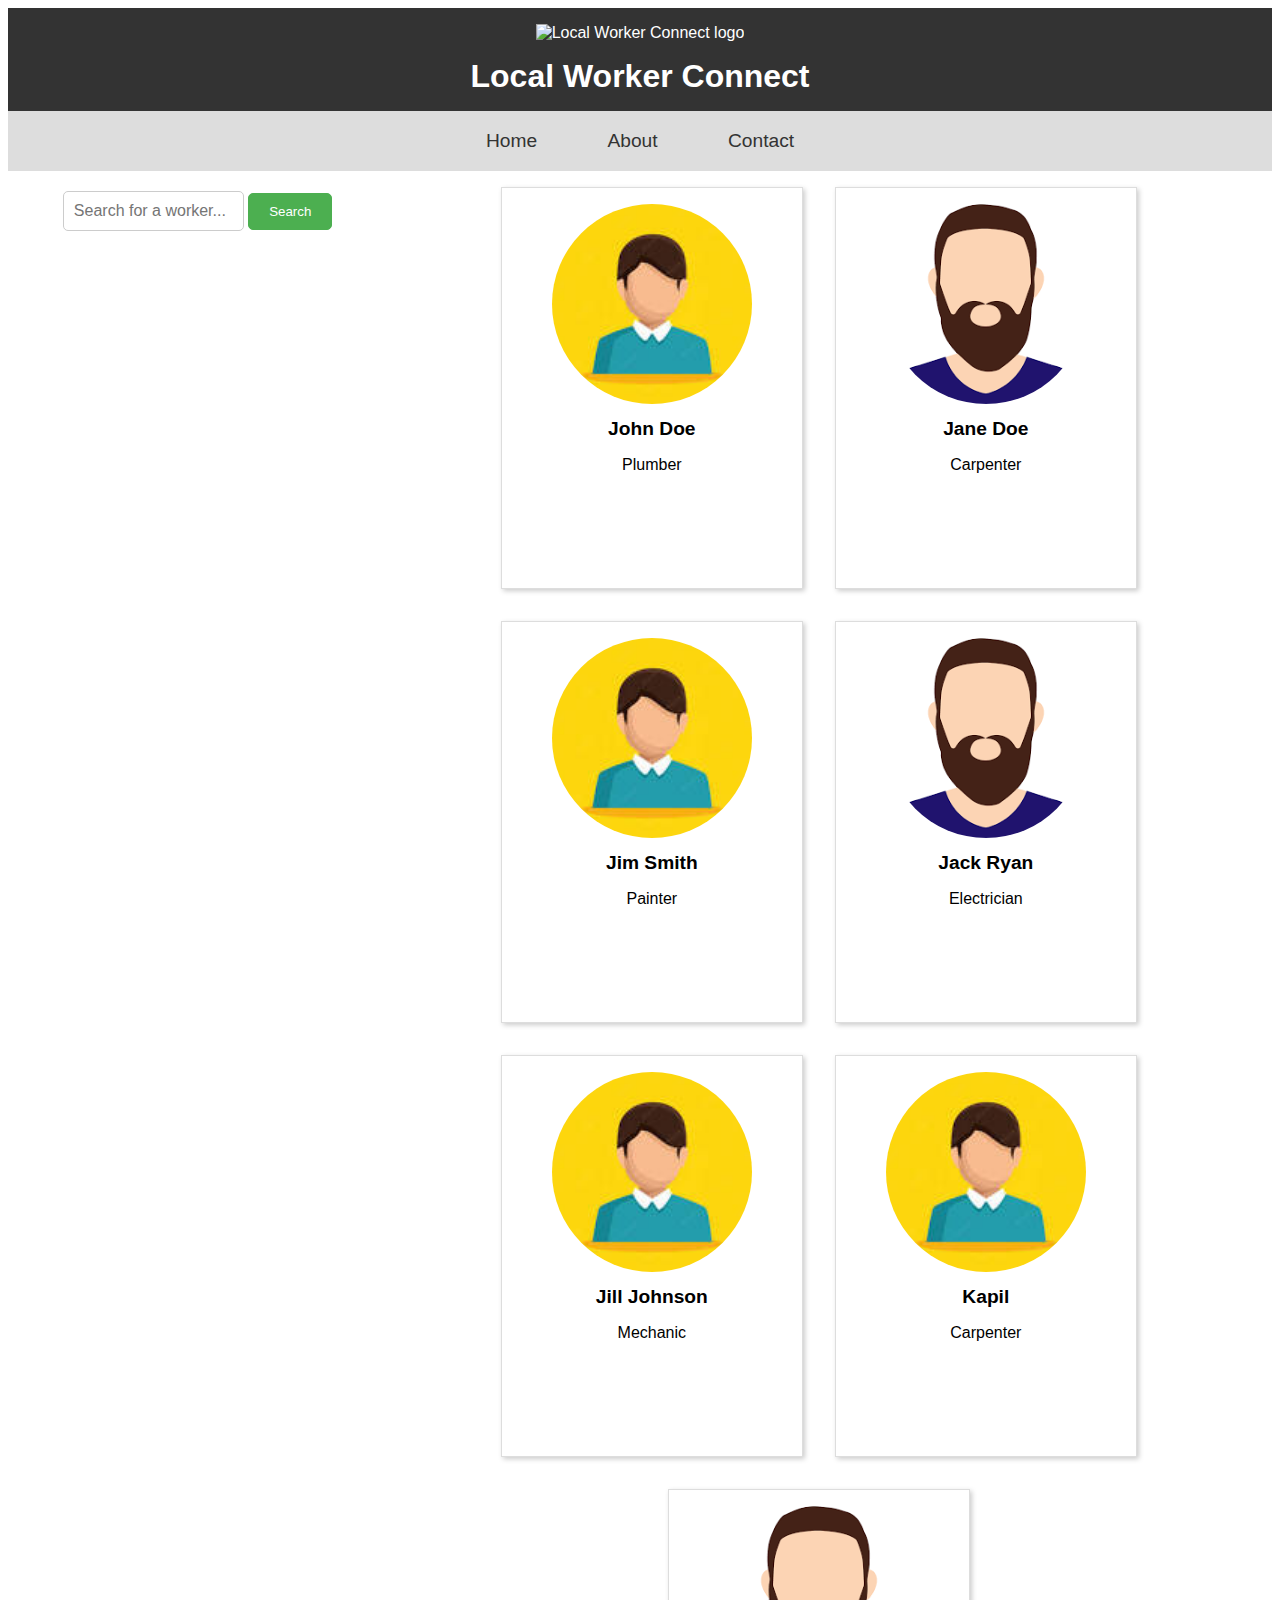
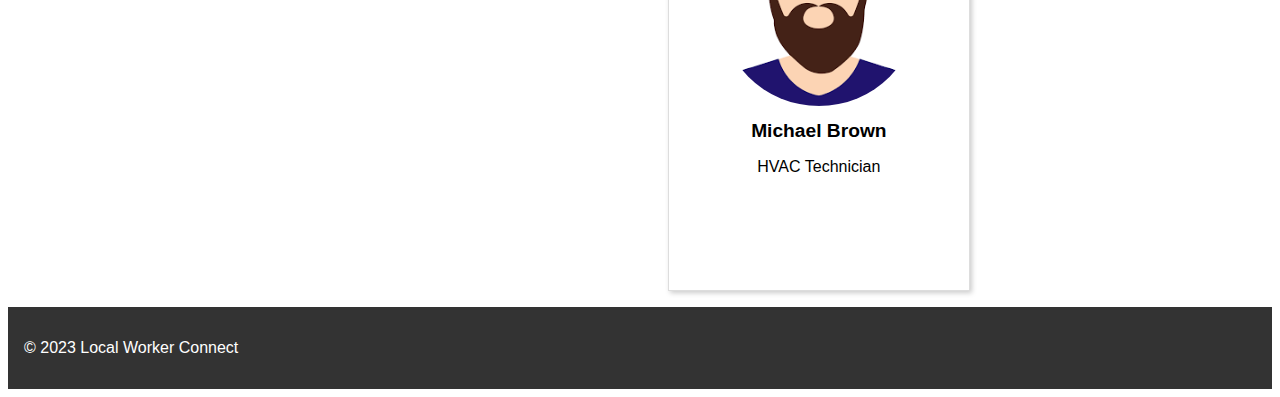
==== local connetc.html @ 7a39a409 "Add files via upload" ====
<!DOCTYPE html>
<html>
  <head>
    <meta charset="utf-8">
    <title>Local Worker Connect</title>
    <link rel="stylesheet" type="text/css" href="styles.css">

  </head>
  <body>
    <header><center>
      <img src="logoo.png" alt="Local Worker Connect logo">
     <h1>Local Worker Connect</h1></center>
    </header>
    <nav>
      <ul>
        <li><a href="#">Home</a></li>
        <li><a href="#">About</a></li>
        <li><a href="#">Contact</a></li>
      </ul>
    </nav>
    <main><center>
	<div class="search-container">
  		<form>
    			<input type="text" placeholder="Search for a worker..." id="search-input">
    			<button type="submit">Search</button>
  		</form>
	</div></center>
      <section class="worker-list">
        <div class="worker" onclick="openProfile('John Doe', 'Plumber', 4, 'avatar1.jpg', 'New York')">
          <img src="avatar1.jpg" alt="John Doe's avatar">
          <h2>John Doe</h2>
          <p>Plumber</p>
        </div>
        <div class="worker" onclick="openProfile('Jane Doe', 'Carpenter', 5, 'avatar2.png', 'Los Angeles')">
          <img src="avatar2.png" alt="Jane Doe's avatar">
          <h2>Jane Doe</h2>
          <p>Carpenter</p>
        </div>
        <div class="worker" onclick="openProfile('Jim Smith', 'Painter', 3, 'avatar1.jpg', 'Chicago')">
          <img src="avatar1.jpg" alt="Jim Smith's avatar">
          <h2>Jim Smith</h2>
          <p>Painter</p>
        </div>
        <div class="worker" onclick="openProfile('Jack Ryan', 'Electrician', 4, 'avatar2.png', 'Houston')">
          <img src="avatar2.png" alt="Jack Ryan's avatar">
          <h2>Jack Ryan</h2>
          <p>Electrician</p>
        </div>
        <div class="worker" onclick="openProfile('Jill Johnson', 'Mechanic', 5, 'avatar1.jpg', 'Phoenix')">
          <img src="avatar1.jpg" alt="Jill Johnson's avatar">
          <h2>Jill Johnson</h2>
          <p>Mechanic</p>
        </div>
<div class="worker" onclick="openProfile('Kapil', 'Carpenter', 4, 'avatar1.jpg', 'New York')">
          <img src="avatar1.jpg" alt="Kapil's avatar">
          <h2>Kapil</h2>
          <p>Carpenter</p>
        </div>
  <div class="worker" onclick="openProfile('Michael Brown', 'HVAC Technician', 5, 'avatar2.png', 'Atlanta')">
          <img src="avatar2.png" alt="Michael Brown's avatar">
          <h2>Michael Brown</h2>
          <p>HVAC Technician</p>
        </div>
      <center></section>
      <section id="worker-profile">
        <img id="worker-avatar" src="" alt="Worker avatar">
        <h2 id="worker-name"></h2>
        <p id="worker-title"></p>
        <p id="worker-rating"></p>
        <p>Location: <span id="worker-location"></span></p>
        <p>Open Hours: <span id="worker-hours"></span></p>
        <p>Phone: <span id="worker-phone"></span></p>
        <p>Payment: <span id="worker-payment"></span></p>
          <form action="submit-review.php" method="post">
            <textarea id="message" required></textarea><br>
            <input type="submit" value="Submit">
          </form>
          <button id="back-button" onclick="closeProfile()">Back</button>
        </section>
      </center>
    </main>
<script src="script.js"></script>
    <footer>
      <p>&copy; 2023 Local Worker Connect</p>
    </footer>
  </body>
</html
---- styles.css ----
body {
  font-family: Arial, sans-serif;
}

header {
  background-color: #333;
  color: white;
  text-align: center;
  padding: 1em;
}

header img {
  width: 250px;
  height: 100px;
  margin-bottom: 1em;
}

header h1 {
  font-size: 2em;
  margin: 0;
}

nav {
  background-color: #ddd;
  display: flex;
  justify-content: center;
}

nav ul {
  list-style-type: none;
  margin: 0;
  padding: 0;
  display: flex;
}

nav li {
  margin: 0 1em;
}

nav a {
  text-decoration: none;
  color: #333;
  font-size: 1.2em;
  display: block;
  padding: 1em;
}

nav a:hover {
  background-color: #333;
  color: white;
}

main {
  display: flex;
  justify-content: center;
}

section.worker-list {
  width: 70%;
  display: flex;
  flex-wrap: wrap;
  justify-content: center;
}

section.worker-list .worker {
  width: 300px;
  height: 400px;
  margin: 1em;
  text-align: center;
  border: 1px solid #ddd;
  box-shadow: 2px 2px 5px #ccc;
}

section.worker-list .worker img {
  width: 200px;
  height: 200px;
  margin-top: 1em;
  border-radius: 50%;
}

section.worker-list .worker h2 {
  margin: 0.5em 0;
  font-size: 1.2em;
}
section.workers-list {
  width: 70%;
}

section#worker-profile {
display:none;
   position: fixed;
padding:3em;
   right: 5px;
   top: 35%;
   bottom: 5%;
   width: 2	0%;
padding-right:0em;
padding-top:0px;
   overflow-y: auto;
   background-color: #ddd;
   box-shadow: 2px 2px 10px rgba(0, 0, 0, 0.1);
}


section#worker-profile img {
  width: 150px;
  heigh:150px;
  margin-top: 1em;
  border-radius: 50%;
}

section#worker-profile h2 {
  margin: 0.5em 0;
  font-size: 1.2em;
}

section#worker-profile form {
  margin-top: 2em;
  text-align: left;
}

section#worker-profile textarea {
  width: 60%;
  height: 5em;
  margin-bottom: 1em;
  padding: 0.5em;
}

section#worker-profile input[type="submit"] {
  padding: 0.5em 1em;
  background-color: #333;
  color: white;
  border: none;
  border-radius:50%}

input[type="submit"] {
  background-color: #4CAF50; /* Green */
  border: none;
  color: white;
  padding: 15px 42px 15px 32px;
  text-align: center;
  text-decoration: none;
  display: inline-block;
  font-size: 16px;
  margin: 4px 2px;
  cursor: pointer;
  border-radius: 5px;
}

#back-button {
  background-color: #f44336; /* Red */
  border: none;
  color: white;
  padding: 15px 32px;
  text-align: center;
  text-decoration: none;
  display: inline-block;
  font-size: 16px;
  margin: 4px 2px;
  cursor: pointer;
  border-radius: 5px;
}

footer {
  background-color: #333;
  color: #fff;
  padding: 1em;}

.search-container {
  text-align: center;
  margin: 20px;
}

#search-input {
  padding: 10px;
  font-size: 16px;
  border: 1px solid #ccc;
  border-radius: 5px;
  width: 50%;
}

button[type="submit"] {
  padding: 10px 20px;
  background-color: #4CAF50;
  color: white;
  border: 1px solid #4CAF50;
  border-radius: 5px;
  cursor: pointer;
}
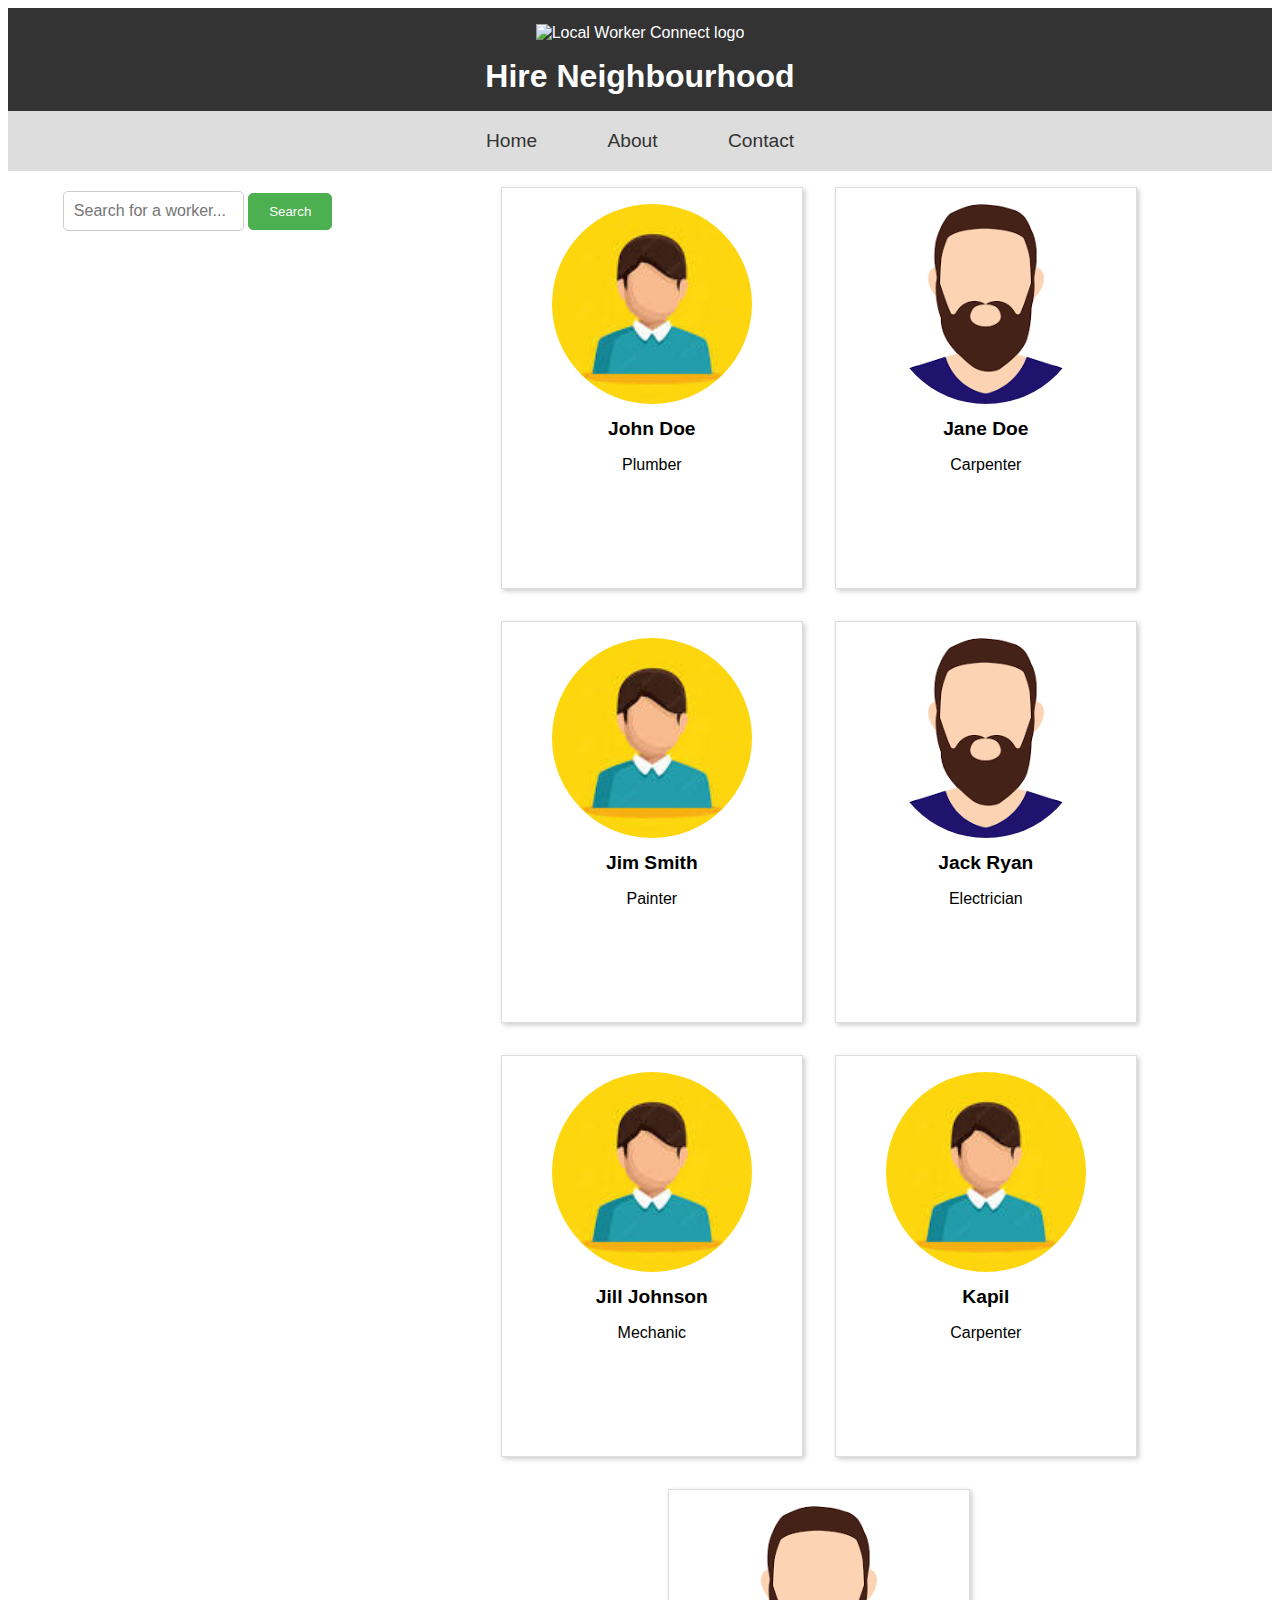
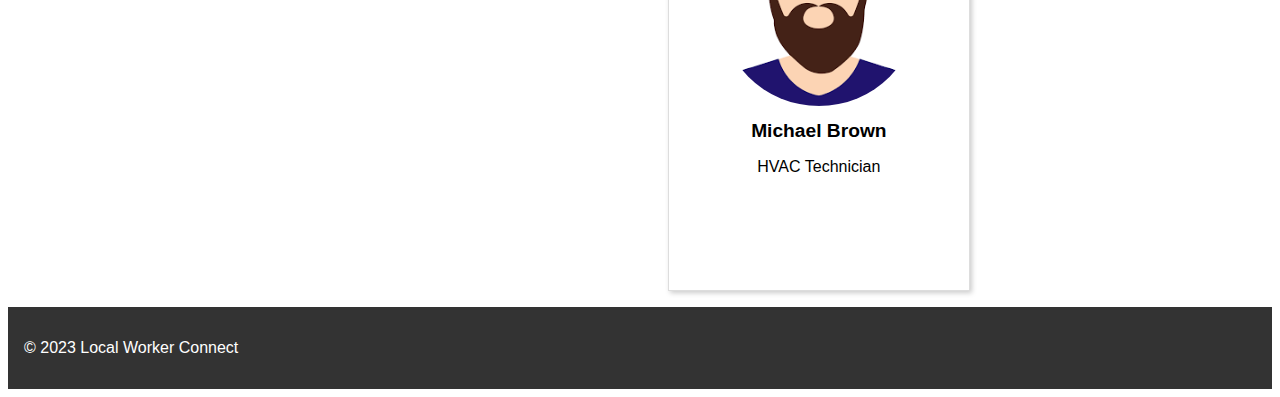
==== commit b4e55d46: "Update local connetc.html" ====
--- a/local connetc.html
+++ b/local connetc.html
@@ -2,14 +2,14 @@
 <html>
   <head>
     <meta charset="utf-8">
-    <title>Local Worker Connect</title>
+    <title>Hire Neighbourhood</title>
     <link rel="stylesheet" type="text/css" href="styles.css">
 
   </head>
   <body>
     <header><center>
       <img src="logoo.png" alt="Local Worker Connect logo">
-     <h1>Local Worker Connect</h1></center>
+     <h1>Hire Neighbourhood</h1></center>
     </header>
     <nav>
       <ul>
